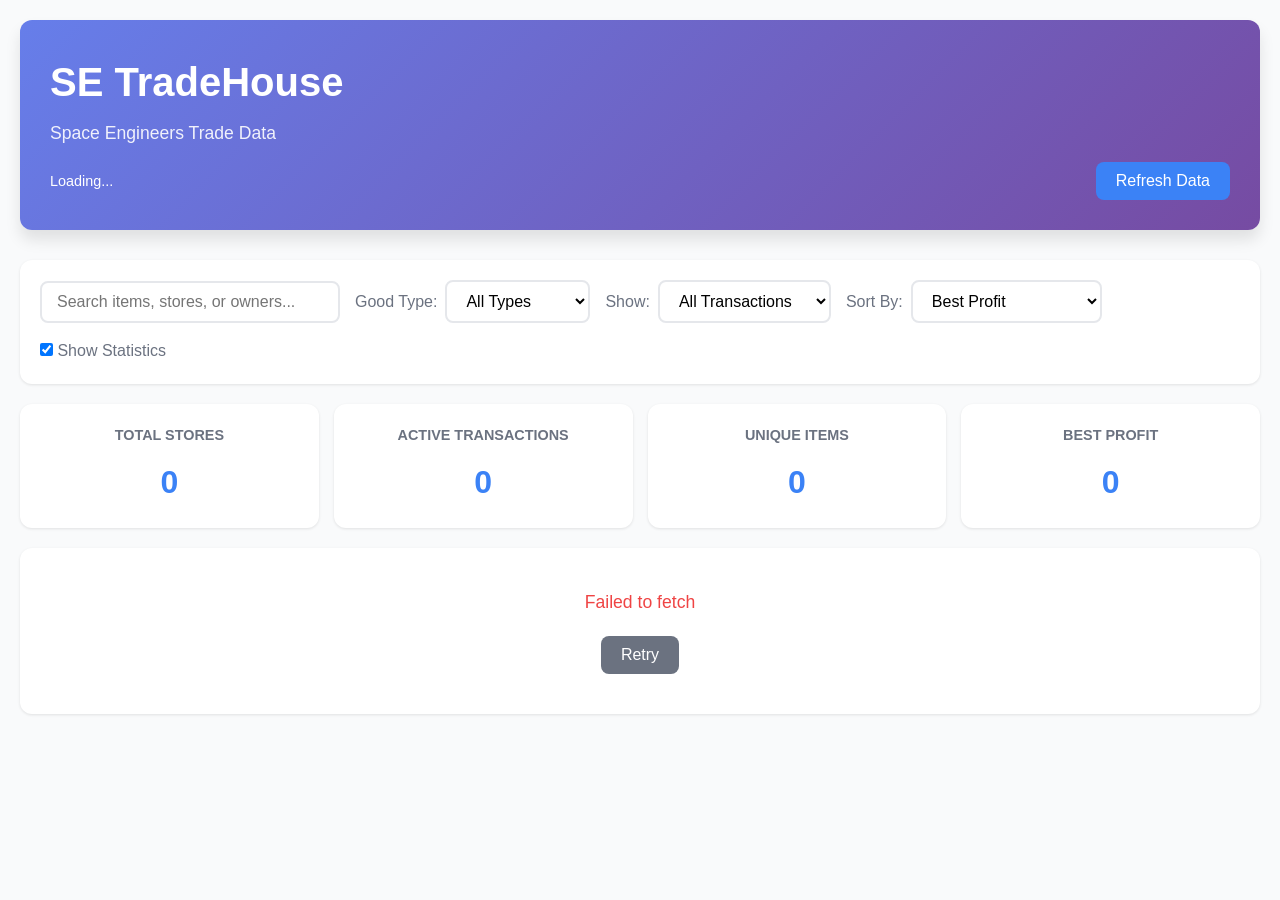
==== index.html @ cfd53437 "first release" ====
<!DOCTYPE html>
<html lang="en">
<head>
  <meta charset="UTF-8">
  <meta name="viewport" content="width=device-width, initial-scale=1.0">
  <title>SE TradeHouse - Standalone</title>
  <link rel="stylesheet" href="styles.css">
</head>
<body>
  <div class="container">
    <!-- Header -->
    <header class="header">
      <h1>SE TradeHouse</h1>
      <p class="subtitle">Space Engineers Trade Data</p>
      <div class="header-info">
        <span id="last-update">Loading...</span>
        <button id="refresh-btn" class="btn btn-primary">Refresh Data</button>
      </div>
    </header>

    <!-- Controls -->
    <div class="controls">
      <!-- Search -->
      <div class="control-group">
        <input
          type="text"
          id="search-input"
          placeholder="Search items, stores, or owners..."
          class="search-input"
        >
      </div>

      <!-- Filters -->
      <div class="control-group">
        <label for="good-type-filter">Good Type:</label>
        <select id="good-type-filter" class="filter-select">
          <option value="all">All Types</option>
          <option value="Ore">Ores</option>
          <option value="Ingot">Ingots</option>
          <option value="Component">Components</option>
          <option value="Tool">Tools</option>
          <option value="Ammo">Ammo</option>
          <option value="Bottle">Bottles</option>
        </select>
      </div>

      <div class="control-group">
        <label for="transaction-filter">Show:</label>
        <select id="transaction-filter" class="filter-select">
          <option value="all">All Transactions</option>
          <option value="buy">Buy Orders Only</option>
          <option value="sell">Sell Offers Only</option>
          <option value="profitable">Profitable Only</option>
        </select>
      </div>

      <div class="control-group">
        <label for="sort-select">Sort By:</label>
        <select id="sort-select" class="filter-select">
          <option value="profit">Best Profit</option>
          <option value="price-asc">Price (Low to High)</option>
          <option value="price-desc">Price (High to Low)</option>
          <option value="quantity">Quantity</option>
          <option value="item">Item Name</option>
          <option value="store">Store Name</option>
        </select>
      </div>

      <div class="control-group">
        <label>
          <input type="checkbox" id="show-stats-toggle" checked>
          Show Statistics
        </label>
      </div>
    </div>

    <!-- Statistics -->
    <div id="stats-panel" class="stats-panel">
      <div class="stat-card">
        <h3>Total Stores</h3>
        <p id="stat-stores" class="stat-value">0</p>
      </div>
      <div class="stat-card">
        <h3>Active Transactions</h3>
        <p id="stat-transactions" class="stat-value">0</p>
      </div>
      <div class="stat-card">
        <h3>Unique Items</h3>
        <p id="stat-items" class="stat-value">0</p>
      </div>
      <div class="stat-card">
        <h3>Best Profit</h3>
        <p id="stat-best-profit" class="stat-value">0</p>
      </div>
    </div>

    <!-- Loading State -->
    <div id="loading" class="loading">
      <div class="spinner"></div>
      <p>Loading trade data...</p>
    </div>

    <!-- Error State -->
    <div id="error" class="error hidden">
      <p id="error-message"></p>
      <button id="retry-btn" class="btn btn-secondary">Retry</button>
    </div>

    <!-- Main Content -->
    <main id="main-content" class="main-content hidden">
      <!-- Tabs for Store Views -->
      <div class="tabs">
        <button class="tab-btn active" data-view="stores">Store View</button>
        <button class="tab-btn" data-view="items">Item View</button>
      </div>

      <!-- Store View -->
      <div id="store-view" class="view-container active">
        <div id="stores-container" class="stores-container">
          <!-- Stores will be dynamically generated here -->
        </div>
      </div>

      <!-- Item View -->
      <div id="item-view" class="view-container">
        <div id="items-container" class="items-container">
          <!-- Items will be dynamically generated here -->
        </div>
      </div>

      <!-- No Results -->
      <div id="no-results" class="no-results hidden">
        <p>No transactions found matching your criteria.</p>
      </div>
    </main>
  </div>

  <!-- Scripts -->
  <script src="config.js"></script>
  <script src="app.js"></script>
</body>
</html>
---- styles.css ----
/* SE TradeHouse Standalone - Styles */

:root {
  --primary-color: #3b82f6;
  --primary-hover: #2563eb;
  --success-color: #10b981;
  --danger-color: #ef4444;
  --warning-color: #f59e0b;
  --bg-color: #f9fafb;
  --card-bg: #ffffff;
  --text-primary: #111827;
  --text-secondary: #6b7280;
  --border-color: #e5e7eb;
  --shadow: 0 1px 3px rgba(0, 0, 0, 0.1);
  --shadow-md: 0 4px 6px rgba(0, 0, 0, 0.1);
  --shadow-lg: 0 10px 15px rgba(0, 0, 0, 0.1);
}

* {
  margin: 0;
  padding: 0;
  box-sizing: border-box;
}

body {
  font-family: -apple-system, BlinkMacSystemFont, 'Segoe UI', Roboto, Oxygen, Ubuntu, Cantarell, sans-serif;
  background-color: var(--bg-color);
  color: var(--text-primary);
  line-height: 1.6;
}

.container {
  max-width: 1400px;
  margin: 0 auto;
  padding: 20px;
}

/* Header */
.header {
  background: linear-gradient(135deg, #667eea 0%, #764ba2 100%);
  color: white;
  padding: 30px;
  border-radius: 12px;
  margin-bottom: 30px;
  box-shadow: var(--shadow-lg);
}

.header h1 {
  font-size: 2.5rem;
  margin-bottom: 5px;
}

.header .subtitle {
  font-size: 1.1rem;
  opacity: 0.9;
  margin-bottom: 15px;
}

.header-info {
  display: flex;
  justify-content: space-between;
  align-items: center;
  margin-top: 15px;
  font-size: 0.9rem;
}

/* Controls */
.controls {
  background: var(--card-bg);
  padding: 20px;
  border-radius: 12px;
  margin-bottom: 20px;
  box-shadow: var(--shadow);
  display: flex;
  flex-wrap: wrap;
  gap: 15px;
  align-items: center;
}

.control-group {
  display: flex;
  align-items: center;
  gap: 8px;
}

.control-group label {
  font-weight: 500;
  color: var(--text-secondary);
  white-space: nowrap;
}

.search-input {
  padding: 10px 15px;
  border: 2px solid var(--border-color);
  border-radius: 8px;
  font-size: 1rem;
  min-width: 300px;
  transition: border-color 0.3s;
}

.search-input:focus {
  outline: none;
  border-color: var(--primary-color);
}

.filter-select {
  padding: 10px 15px;
  border: 2px solid var(--border-color);
  border-radius: 8px;
  font-size: 1rem;
  background: white;
  cursor: pointer;
  transition: border-color 0.3s;
}

.filter-select:focus {
  outline: none;
  border-color: var(--primary-color);
}

/* Buttons */
.btn {
  padding: 10px 20px;
  border: none;
  border-radius: 8px;
  font-size: 1rem;
  font-weight: 500;
  cursor: pointer;
  transition: all 0.3s;
}

.btn-primary {
  background: var(--primary-color);
  color: white;
}

.btn-primary:hover {
  background: var(--primary-hover);
  transform: translateY(-2px);
  box-shadow: var(--shadow-md);
}

.btn-secondary {
  background: var(--text-secondary);
  color: white;
}

.btn-secondary:hover {
  background: var(--text-primary);
}

/* Statistics Panel */
.stats-panel {
  display: grid;
  grid-template-columns: repeat(auto-fit, minmax(200px, 1fr));
  gap: 15px;
  margin-bottom: 20px;
}

.stat-card {
  background: var(--card-bg);
  padding: 20px;
  border-radius: 12px;
  box-shadow: var(--shadow);
  text-align: center;
}

.stat-card h3 {
  font-size: 0.9rem;
  color: var(--text-secondary);
  text-transform: uppercase;
  margin-bottom: 10px;
  font-weight: 600;
}

.stat-value {
  font-size: 2rem;
  font-weight: bold;
  color: var(--primary-color);
}

/* Tabs */
.tabs {
  display: flex;
  gap: 10px;
  margin-bottom: 20px;
}

.tab-btn {
  padding: 12px 24px;
  background: var(--card-bg);
  border: 2px solid var(--border-color);
  border-radius: 8px;
  font-size: 1rem;
  font-weight: 500;
  cursor: pointer;
  transition: all 0.3s;
}

.tab-btn:hover {
  border-color: var(--primary-color);
}

.tab-btn.active {
  background: var(--primary-color);
  color: white;
  border-color: var(--primary-color);
}

/* View Containers */
.view-container {
  display: none;
}

.view-container.active {
  display: block;
}

/* Store Cards */
.stores-container,
.items-container {
  display: grid;
  gap: 20px;
}

.store-card,
.item-card {
  background: var(--card-bg);
  border-radius: 12px;
  box-shadow: var(--shadow);
  overflow: hidden;
  transition: box-shadow 0.3s;
}

.store-card:hover,
.item-card:hover {
  box-shadow: var(--shadow-lg);
}

.store-header,
.item-header {
  background: linear-gradient(135deg, #667eea 0%, #764ba2 100%);
  color: white;
  padding: 20px;
}

.store-header h2,
.item-header h2 {
  font-size: 1.5rem;
  margin-bottom: 8px;
}

.store-meta {
  display: flex;
  gap: 20px;
  font-size: 0.9rem;
  opacity: 0.9;
}

.item-header {
  display: flex;
  justify-content: space-between;
  align-items: center;
}

/* Transactions List */
.transactions-list {
  padding: 15px;
  display: grid;
  gap: 15px;
}

/* Transaction Cards */
.transaction-card {
  background: var(--bg-color);
  border: 2px solid var(--border-color);
  border-radius: 8px;
  padding: 15px;
  transition: all 0.3s;
}

.transaction-card.profitable {
  border-color: var(--success-color);
  background: rgba(16, 185, 129, 0.05);
}

.transaction-card:hover {
  box-shadow: var(--shadow-md);
  transform: translateY(-2px);
}

.transaction-header {
  display: flex;
  align-items: center;
  gap: 10px;
  margin-bottom: 12px;
}

.transaction-type {
  padding: 4px 12px;
  border-radius: 6px;
  font-size: 0.8rem;
  font-weight: 600;
  text-transform: uppercase;
}

.transaction-type.order,
.transaction-type.buy {
  background: var(--success-color);
  color: white;
}

.transaction-type.offer,
.transaction-type.sell {
  background: var(--primary-color);
  color: white;
}

.good-name {
  font-weight: 600;
  font-size: 1.1rem;
  flex-grow: 1;
}

.good-type-badge {
  padding: 4px 10px;
  border-radius: 6px;
  font-size: 0.8rem;
  font-weight: 500;
  background: var(--text-secondary);
  color: white;
}

.good-type-badge.ore { background: #92400e; }
.good-type-badge.ingot { background: #1e40af; }
.good-type-badge.component { background: #7c2d12; }
.good-type-badge.tool { background: #065f46; }
.good-type-badge.ammo { background: #991b1b; }
.good-type-badge.bottle { background: #5b21b6; }

.transaction-body {
  display: grid;
  gap: 12px;
}

.transaction-info {
  display: grid;
  gap: 8px;
}

.info-row {
  display: flex;
  justify-content: space-between;
  align-items: center;
  padding: 8px 12px;
  background: white;
  border-radius: 6px;
}

.info-row .label {
  font-weight: 500;
  color: var(--text-secondary);
}

.info-row .value {
  font-weight: 600;
}

.info-row.gps-row {
  cursor: pointer;
}

.info-row.gps-row .gps-value {
  font-family: 'Courier New', monospace;
  font-size: 0.85rem;
  word-break: break-all;
}

.info-row.gps-row:hover {
  background: var(--bg-color);
}

.station-type,
.gps-name {
  padding: 4px 8px;
  background: rgba(255, 255, 255, 0.2);
  border-radius: 4px;
  font-size: 0.9rem;
}

/* Profit Info */
.profit-info {
  background: white;
  border-radius: 8px;
  padding: 15px;
  border-left: 4px solid var(--success-color);
}

.profit-amount {
  font-size: 1.3rem;
  font-weight: bold;
  margin-bottom: 10px;
}

.profit-amount.profitable {
  color: var(--success-color);
}

.profit-details {
  display: grid;
  gap: 5px;
  font-size: 0.9rem;
  color: var(--text-secondary);
}

/* Loading State */
.loading {
  text-align: center;
  padding: 60px 20px;
}

.spinner {
  border: 4px solid var(--border-color);
  border-top: 4px solid var(--primary-color);
  border-radius: 50%;
  width: 50px;
  height: 50px;
  animation: spin 1s linear infinite;
  margin: 0 auto 20px;
}

@keyframes spin {
  0% { transform: rotate(0deg); }
  100% { transform: rotate(360deg); }
}

/* Error State */
.error {
  text-align: center;
  padding: 40px 20px;
  background: var(--card-bg);
  border-radius: 12px;
  box-shadow: var(--shadow);
}

.error p {
  color: var(--danger-color);
  font-size: 1.1rem;
  margin-bottom: 20px;
}

/* No Results */
.no-results {
  text-align: center;
  padding: 60px 20px;
  background: var(--card-bg);
  border-radius: 12px;
  box-shadow: var(--shadow);
}

.no-results p {
  font-size: 1.2rem;
  color: var(--text-secondary);
}

/* Hidden Utility */
.hidden {
  display: none !important;
}

/* Responsive Design */
@media (max-width: 768px) {
  .header h1 {
    font-size: 1.8rem;
  }

  .header-info {
    flex-direction: column;
    align-items: flex-start;
    gap: 10px;
  }

  .controls {
    flex-direction: column;
    align-items: stretch;
  }

  .control-group {
    flex-direction: column;
    align-items: stretch;
  }

  .search-input {
    min-width: 100%;
  }

  .store-meta {
    flex-direction: column;
    gap: 5px;
  }

  .stats-panel {
    grid-template-columns: repeat(2, 1fr);
  }

  .stat-value {
    font-size: 1.5rem;
  }

  .transaction-header {
    flex-wrap: wrap;
  }
}

@media (max-width: 480px) {
  .container {
    padding: 10px;
  }

  .header {
    padding: 20px;
  }

  .header h1 {
    font-size: 1.5rem;
  }

  .stats-panel {
    grid-template-columns: 1fr;
  }

  .tabs {
    flex-direction: column;
  }
}

/* Print Styles */
@media print {
  .header-info,
  .controls,
  .tabs,
  .btn {
    display: none;
  }

  .store-card,
  .item-card {
    page-break-inside: avoid;
  }
}
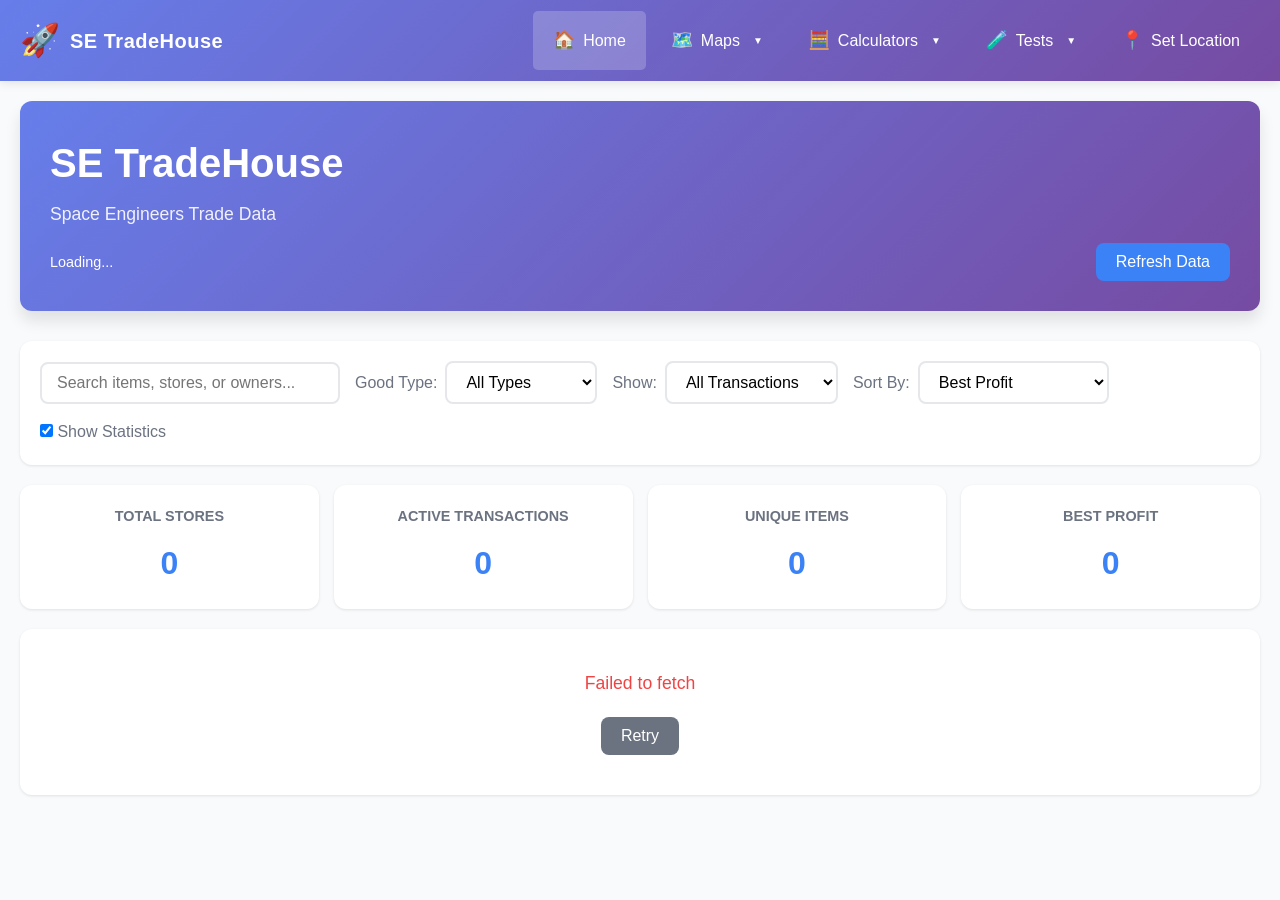
==== commit a6f76e21: "closer to a fully working system adds thruster calculator and maps. also more unit tests and can see" ====
--- a/index.html
+++ b/index.html
@@ -4,6 +4,8 @@
   <meta charset="UTF-8">
   <meta name="viewport" content="width=device-width, initial-scale=1.0">
   <title>SE TradeHouse - Standalone</title>
+  <link rel="stylesheet" href="nav.css">
+  <link rel="stylesheet" href="gpsManager.css">
   <link rel="stylesheet" href="styles.css">
 </head>
 <body>
@@ -41,6 +43,7 @@
           <option value="Tool">Tools</option>
           <option value="Ammo">Ammo</option>
           <option value="Bottle">Bottles</option>
+          <option value="Consumable">Consumables</option>
         </select>
       </div>
 
@@ -136,6 +139,8 @@
   </div>
 
   <!-- Scripts -->
+  <script src="gpsManager.js"></script>
+  <script src="nav.js"></script>
   <script src="config.js"></script>
   <script src="app.js"></script>
 </body>
--- a/nav.css
+++ b/nav.css
@@ -0,0 +1,193 @@
+/* Shared Navigation Styles */
+.main-nav {
+  background: linear-gradient(135deg, #667eea 0%, #764ba2 100%);
+  box-shadow: 0 2px 10px rgba(0, 0, 0, 0.1);
+  position: sticky;
+  top: 0;
+  z-index: 1000;
+}
+
+.nav-container {
+  max-width: 1400px;
+  margin: 0 auto;
+  display: flex;
+  align-items: center;
+  justify-content: space-between;
+  padding: 0 20px;
+}
+
+.nav-brand a {
+  display: flex;
+  align-items: center;
+  gap: 10px;
+  text-decoration: none;
+  color: white;
+  font-size: 24px;
+  font-weight: bold;
+  padding: 15px 0;
+}
+
+.brand-icon {
+  font-size: 32px;
+}
+
+.brand-text {
+  font-size: 20px;
+  letter-spacing: 0.5px;
+}
+
+.nav-links {
+  display: flex;
+  list-style: none;
+  margin: 0;
+  padding: 0;
+  gap: 5px;
+}
+
+.nav-item {
+  position: relative;
+}
+
+.nav-link {
+  display: flex;
+  align-items: center;
+  gap: 8px;
+  padding: 15px 20px;
+  color: white;
+  text-decoration: none;
+  font-weight: 500;
+  transition: all 0.3s ease;
+  border-radius: 5px;
+}
+
+.nav-icon {
+  font-size: 18px;
+}
+
+.nav-link:hover {
+  background: rgba(255, 255, 255, 0.1);
+}
+
+.nav-item.active .nav-link {
+  background: rgba(255, 255, 255, 0.2);
+}
+
+.dropdown-arrow {
+  font-size: 10px;
+  margin-left: 5px;
+  transition: transform 0.3s ease;
+}
+
+.dropdown {
+  position: relative;
+}
+
+.dropdown-menu {
+  position: absolute;
+  top: 100%;
+  left: 0;
+  background: white;
+  box-shadow: 0 4px 12px rgba(0, 0, 0, 0.15);
+  border-radius: 5px;
+  list-style: none;
+  margin: 0;
+  padding: 10px 0;
+  min-width: 200px;
+  opacity: 0;
+  visibility: hidden;
+  transform: translateY(-10px);
+  transition: all 0.3s ease;
+}
+
+.dropdown.show .dropdown-menu,
+.dropdown:hover .dropdown-menu {
+  opacity: 1;
+  visibility: visible;
+  transform: translateY(0);
+}
+
+.dropdown.show .dropdown-arrow {
+  transform: rotate(180deg);
+}
+
+.dropdown-menu li {
+  margin: 0;
+}
+
+.dropdown-menu a {
+  display: block;
+  padding: 10px 20px;
+  color: #333;
+  text-decoration: none;
+  transition: all 0.2s ease;
+}
+
+.dropdown-menu a:hover {
+  background: #f0f0f0;
+  color: #667eea;
+  padding-left: 25px;
+}
+
+.dropdown-menu a.active {
+  background: #667eea;
+  color: white;
+  font-weight: 600;
+}
+
+/* Mobile Responsive */
+@media (max-width: 768px) {
+  .nav-container {
+    flex-direction: column;
+    align-items: stretch;
+  }
+
+  .nav-brand {
+    text-align: center;
+  }
+
+  .nav-links {
+    flex-direction: column;
+    gap: 0;
+  }
+
+  .nav-item {
+    width: 100%;
+  }
+
+  .nav-link {
+    justify-content: space-between;
+  }
+
+  .dropdown-menu {
+    position: static;
+    opacity: 1;
+    visibility: visible;
+    transform: none;
+    box-shadow: none;
+    background: rgba(255, 255, 255, 0.05);
+    margin: 0 10px;
+    max-height: 0;
+    overflow: hidden;
+    transition: max-height 0.3s ease, padding 0.3s ease;
+    padding: 0;
+  }
+
+  .dropdown.show .dropdown-menu {
+    max-height: 500px;
+    padding: 10px 0;
+  }
+
+  .dropdown-menu a {
+    color: white;
+    padding-left: 40px;
+  }
+
+  .dropdown-menu a:hover {
+    background: rgba(255, 255, 255, 0.1);
+    padding-left: 45px;
+  }
+
+  .dropdown-menu a.active {
+    background: rgba(255, 255, 255, 0.2);
+  }
+}
--- a/gpsManager.css
+++ b/gpsManager.css
@@ -0,0 +1,307 @@
+/* GPS Manager Styles */
+
+/* Modal */
+.gps-modal {
+  position: fixed;
+  top: 0;
+  left: 0;
+  width: 100%;
+  height: 100%;
+  z-index: 10000;
+  opacity: 0;
+  transition: opacity 0.3s ease;
+}
+
+.gps-modal.show {
+  opacity: 1;
+}
+
+.gps-modal.closing {
+  opacity: 0;
+}
+
+.gps-modal-overlay {
+  position: absolute;
+  top: 0;
+  left: 0;
+  width: 100%;
+  height: 100%;
+  background: rgba(0, 0, 0, 0.7);
+  backdrop-filter: blur(4px);
+}
+
+.gps-modal-content {
+  position: absolute;
+  top: 50%;
+  left: 50%;
+  transform: translate(-50%, -50%);
+  background: white;
+  border-radius: 15px;
+  box-shadow: 0 20px 60px rgba(0, 0, 0, 0.3);
+  max-width: 600px;
+  width: 90%;
+  max-height: 90vh;
+  overflow-y: auto;
+}
+
+.gps-modal-header {
+  display: flex;
+  justify-content: space-between;
+  align-items: center;
+  padding: 20px 25px;
+  border-bottom: 2px solid #e2e8f0;
+  background: linear-gradient(135deg, #667eea 0%, #764ba2 100%);
+  color: white;
+  border-radius: 15px 15px 0 0;
+}
+
+.gps-modal-header h2 {
+  margin: 0;
+  font-size: 24px;
+}
+
+.gps-modal-close {
+  background: none;
+  border: none;
+  font-size: 32px;
+  color: white;
+  cursor: pointer;
+  padding: 0;
+  width: 40px;
+  height: 40px;
+  display: flex;
+  align-items: center;
+  justify-content: center;
+  border-radius: 50%;
+  transition: all 0.3s ease;
+}
+
+.gps-modal-close:hover {
+  background: rgba(255, 255, 255, 0.2);
+  transform: rotate(90deg);
+}
+
+.gps-modal-body {
+  padding: 25px;
+}
+
+.gps-help-text {
+  color: #718096;
+  font-size: 14px;
+  line-height: 1.6;
+  margin-bottom: 20px;
+  padding: 15px;
+  background: #f7fafc;
+  border-left: 4px solid #667eea;
+  border-radius: 5px;
+}
+
+.gps-form-group {
+  margin-bottom: 20px;
+}
+
+.gps-form-group label {
+  display: block;
+  margin-bottom: 8px;
+  font-weight: 600;
+  color: #2d3748;
+  font-size: 14px;
+}
+
+.gps-form-group input {
+  width: 100%;
+  padding: 12px 15px;
+  border: 2px solid #e2e8f0;
+  border-radius: 8px;
+  font-size: 14px;
+  font-family: 'Courier New', monospace;
+  transition: all 0.3s ease;
+}
+
+.gps-form-group input:focus {
+  outline: none;
+  border-color: #667eea;
+  box-shadow: 0 0 0 3px rgba(102, 126, 234, 0.1);
+}
+
+.gps-form-group small {
+  display: block;
+  margin-top: 5px;
+  color: #a0aec0;
+  font-size: 12px;
+}
+
+.gps-current {
+  margin: 20px 0;
+  padding: 15px;
+  background: #f0fff4;
+  border: 2px solid #48bb78;
+  border-radius: 8px;
+}
+
+.gps-current h3 {
+  margin: 0 0 15px 0;
+  color: #22543d;
+  font-size: 16px;
+}
+
+.gps-info {
+  display: grid;
+  gap: 10px;
+}
+
+.gps-info-row {
+  display: flex;
+  justify-content: space-between;
+  padding: 8px 12px;
+  background: white;
+  border-radius: 5px;
+}
+
+.gps-label {
+  color: #718096;
+  font-weight: 500;
+}
+
+.gps-value {
+  color: #2d3748;
+  font-weight: 700;
+  font-family: 'Courier New', monospace;
+}
+
+.gps-modal-actions {
+  display: flex;
+  gap: 10px;
+  margin-top: 25px;
+}
+
+.gps-modal-actions .btn {
+  flex: 1;
+  padding: 12px 20px;
+  border: none;
+  border-radius: 8px;
+  font-size: 14px;
+  font-weight: 600;
+  cursor: pointer;
+  transition: all 0.3s ease;
+}
+
+.gps-modal-actions .btn-primary {
+  background: linear-gradient(135deg, #667eea 0%, #764ba2 100%);
+  color: white;
+}
+
+.gps-modal-actions .btn-primary:hover {
+  transform: translateY(-2px);
+  box-shadow: 0 4px 12px rgba(102, 126, 234, 0.4);
+}
+
+.gps-modal-actions .btn-secondary {
+  background: #e2e8f0;
+  color: #2d3748;
+}
+
+.gps-modal-actions .btn-secondary:hover {
+  background: #cbd5e0;
+}
+
+.gps-error {
+  margin-top: 15px;
+  padding: 12px 15px;
+  background: #fff5f5;
+  border: 2px solid #fc8181;
+  border-radius: 8px;
+  color: #c53030;
+  font-size: 14px;
+}
+
+.gps-error.hidden {
+  display: none;
+}
+
+/* Notification */
+.gps-notification {
+  position: fixed;
+  top: 80px;
+  right: -400px;
+  background: white;
+  padding: 15px 20px;
+  border-radius: 8px;
+  box-shadow: 0 4px 12px rgba(0, 0, 0, 0.15);
+  z-index: 10001;
+  transition: right 0.3s ease;
+  min-width: 300px;
+  border-left: 4px solid #667eea;
+}
+
+.gps-notification.show {
+  right: 20px;
+}
+
+.gps-notification-success {
+  border-left-color: #48bb78;
+  background: #f0fff4;
+  color: #22543d;
+}
+
+.gps-notification-info {
+  border-left-color: #4299e1;
+  background: #ebf8ff;
+  color: #2c5282;
+}
+
+.gps-notification-error {
+  border-left-color: #f56565;
+  background: #fff5f5;
+  color: #c53030;
+}
+
+/* GPS Nav Button Highlight */
+.gps-nav-item .nav-link {
+  position: relative;
+}
+
+.gps-nav-item .nav-link::after {
+  content: '';
+  position: absolute;
+  top: 50%;
+  right: 10px;
+  transform: translateY(-50%);
+  width: 8px;
+  height: 8px;
+  background: #48bb78;
+  border-radius: 50%;
+  opacity: 0;
+  transition: opacity 0.3s ease;
+}
+
+.gps-nav-item.has-gps .nav-link::after {
+  opacity: 1;
+}
+
+/* Mobile Responsive */
+@media (max-width: 768px) {
+  .gps-modal-content {
+    width: 95%;
+    max-height: 95vh;
+  }
+
+  .gps-modal-header h2 {
+    font-size: 20px;
+  }
+
+  .gps-modal-actions {
+    flex-direction: column;
+  }
+
+  .gps-notification {
+    min-width: auto;
+    left: 20px;
+    right: 20px;
+    top: 70px;
+  }
+
+  .gps-notification.show {
+    right: 20px;
+  }
+}
--- a/styles.css
+++ b/styles.css
@@ -534,6 +534,26 @@
   }
 }
 
+/* User Distance Styling */
+.user-distance-row {
+  background: linear-gradient(135deg, #d4fc79 0%, #96e6a1 100%);
+  border-left: 3px solid #48bb78;
+  padding: 8px 12px !important;
+  margin: 5px -12px;
+  border-radius: 5px;
+}
+
+.user-distance-row .label {
+  color: #22543d;
+  font-weight: 600;
+}
+
+.user-distance-row .user-distance {
+  color: #22543d;
+  font-weight: 700;
+  font-size: 14px;
+}
+
 /* Print Styles */
 @media print {
   .header-info,
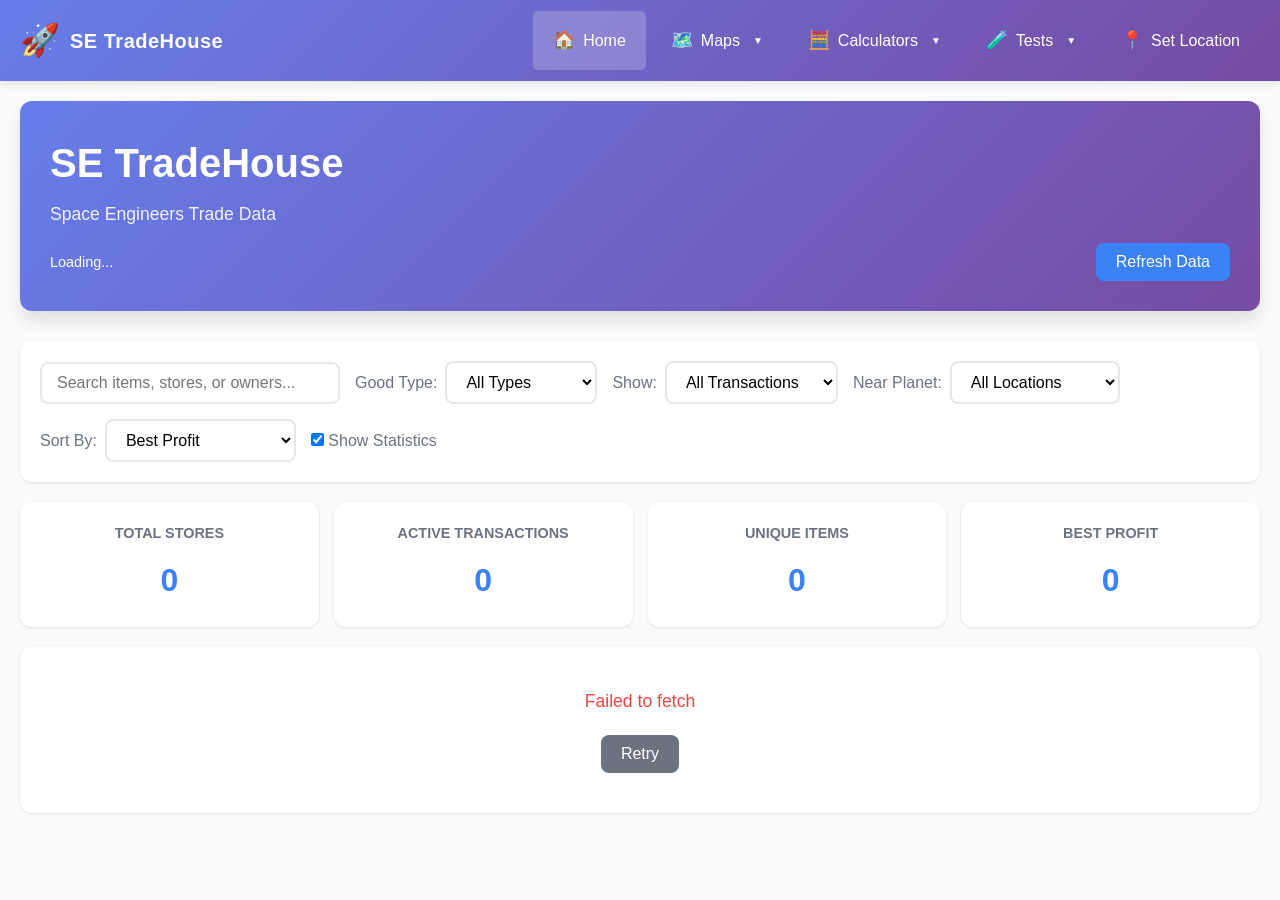
==== commit e9fc40a2: "fixed the planets issue. Used that to also add a filter on the stores/items page to limit to near a " ====
--- a/index.html
+++ b/index.html
@@ -54,6 +54,14 @@
           <option value="buy">Buy Orders Only</option>
           <option value="sell">Sell Offers Only</option>
           <option value="profitable">Profitable Only</option>
+        </select>
+      </div>
+
+      <div class="control-group">
+        <label for="planet-filter">Near Planet:</label>
+        <select id="planet-filter" class="filter-select">
+          <option value="all">All Locations</option>
+          <!-- Planets will be dynamically loaded -->
         </select>
       </div>
 
@@ -139,9 +147,10 @@
   </div>
 
   <!-- Scripts -->
+  <script src="config.js"></script>
+  <script src="planetDataLoader.js"></script>
   <script src="gpsManager.js"></script>
   <script src="nav.js"></script>
-  <script src="config.js"></script>
   <script src="app.js"></script>
 </body>
 </html>
